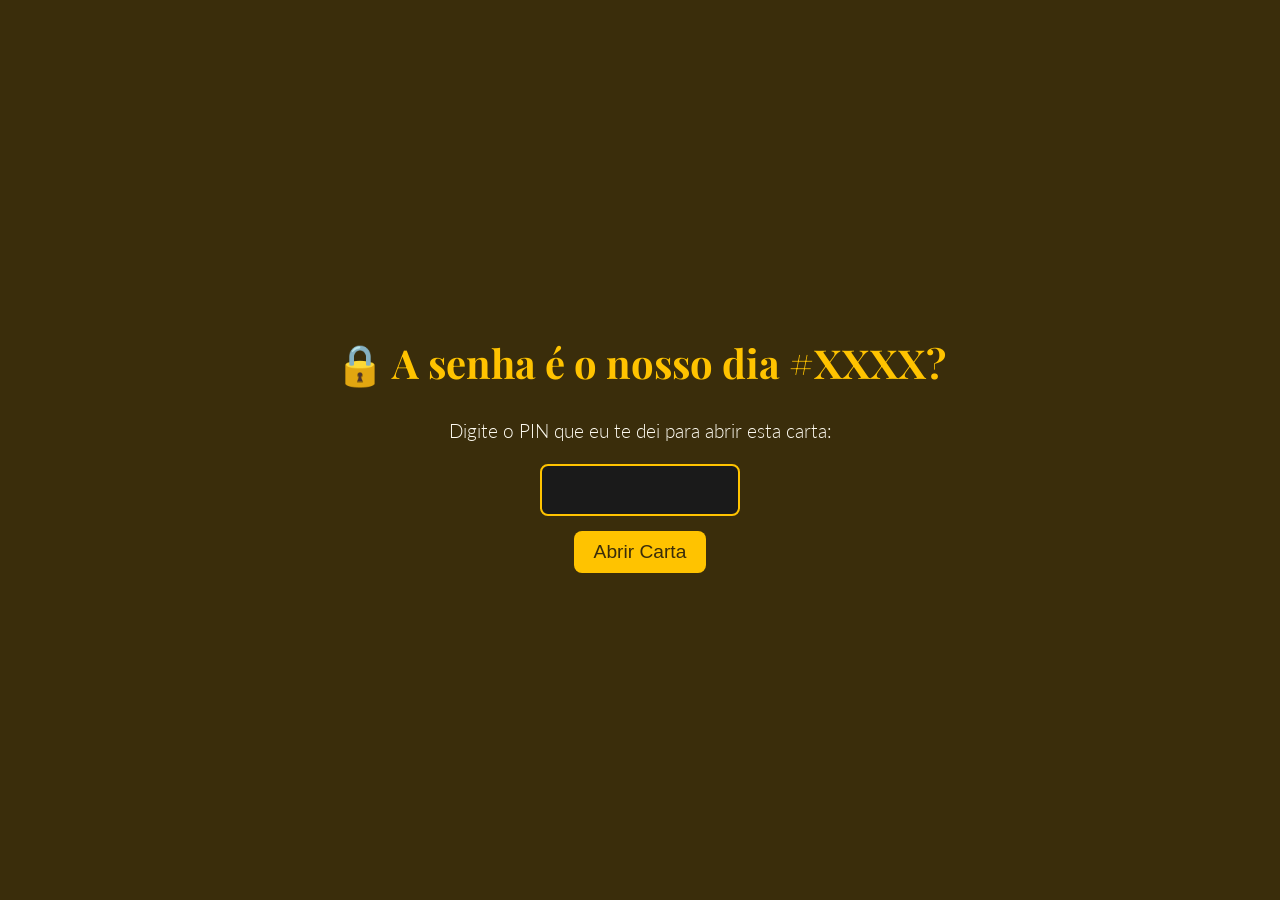
==== index.html @ fc928dfa "atualiza_msg_senha" ====
<!DOCTYPE html>
<html lang="pt-br">
<head>
    <meta charset="UTF-8">
    <meta name="viewport" content="width=device-width, initial-scale=1.0">
    <title>A Nossa História</title>
    <link rel="preconnect" href="https://fonts.googleapis.com">
    <link rel="preconnect" href="https://fonts.gstatic.com" crossorigin>
    <link href="https://fonts.googleapis.com/css2?family=Playfair+Display:ital@0;1&family=Lato:wght@300;400&display=swap" rel="stylesheet">

    <style>
        /* --- O CSS (Estilo Girassol) --- */

        * {
            margin: 0;
            padding: 0;
            box-sizing: border-box;
        }

        html {
            scroll-behavior: smooth;
        }

        body {
            /* Fundo terroso escuro (centro do girassol) */
            background-color: #3a2d0b; 
            /* Texto cor de marfim, suave */
            color: #fdfaf0; 
            font-family: 'Lato', sans-serif;
            font-weight: 300;
            line-height: 1.8; /* Mais espaçamento para leitura */
        }

        /* --- NOVOS ESTILOS PARA PROTEÇÃO POR SENHA --- */

        #prompt-senha {
            /* A tela de senha precisa ocupar a tela inteira */
            height: 100vh;
            width: 100%;
            display: flex;
            flex-direction: column;
            justify-content: center;
            align-items: center;
            text-align: center;
            background-color: #3a2d0b; /* Fundo igual ao body */
            padding: 20px;
        }

        #prompt-senha h1 {
            color: #FFC300;
            font-family: 'Playfair Display', serif;
            font-size: 2.5rem;
            margin-bottom: 15px;
        }

        #pin-input {
            padding: 10px;
            margin: 15px 0;
            font-size: 1.5rem;
            text-align: center;
            border: 2px solid #FFC300;
            background: #1a1a1a;
            color: #fdfaf0;
            border-radius: 8px;
            max-width: 200px;
        }

        #pin-button {
            padding: 10px 20px;
            font-size: 1.2rem;
            background-color: #FFC300;
            color: #3a2d0b;
            border: none;
            border-radius: 8px;
            cursor: pointer;
            transition: background-color 0.3s;
        }

        #pin-button:hover {
            background-color: #e0ac00;
        }

        #carta-protegida {
            /* O conteúdo da carta estará escondido por padrão */
            display: none; 
        }

        /* --- Seus estilos originais da carta --- */

        /* Cada "Bloco" da página */
        .section {
            min-height: 100vh;
            width: 100%;
            padding: 10% 12%; /* Mais espaço nas laterais */
            display: flex;
            flex-direction: column;
            justify-content: center;
            align-items: center;
            text-align: center;
            /* Garante que as seções não se sobreponham */
            position: relative;
        }

        /* --- O JavaScript (A Dinâmica) --- */
        .fade-in {
            opacity: 0;
            transform: translateY(30px);
            transition: opacity 1.2s ease-out, transform 1s ease-out;
        }

        .fade-in.is-visible {
            opacity: 1;
            transform: translateY(0);
        }

        /* --- Estilos dos Textos --- */
        .section h2 {
            font-family: 'Playfair Display', serif;
            font-size: 2.8rem;
            margin-bottom: 25px;
            /* Cor Dourado Girassol */
            color: #FFC300;
        }

        .section p {
            font-size: 1.25rem; /* Texto um pouco maior */
            max-width: 800px;
            margin-bottom: 20px;
        }
        
        /* Parágrafos com recuo, como na carta */
        .text-block p {
            text-align: left; /* Alinhamento de leitura */
            text-indent: 2em; /* Parágrafo */
        }

        /* Lista de memórias */
        .memory-list {
            list-style: none;
            text-align: center;
            font-family: 'Playfair Display', serif;
            font-size: 1.4rem;
            line-height: 2.3;
            font-style: italic;
            /* Cor de marfim mais clara */
            color: #f0e6c0;
            margin-top: 20px;
        }

        /* --- Estilos dos Blocos de Imagem --- */

        /* Bloco 1: Girassóis (Literalmente) */
        .image-block-sunflower {
            /* IMAGEM DE TESTE - Girassol */
            background-image: linear-gradient(rgba(58, 46, 11, 0.7), rgba(58, 46, 11, 0.7)), url(https://images.unsplash.com/photo-1569922416040-d953a63b4b0e?w=1200&q=80);
            background-size: cover;
            background-position: center;
            background-attachment: fixed; /* Efeito Parallax */
        }

        /* Bloco 2: Brilho Dourado (Abstrato) */
        .image-block-golden {
            /* IMAGEM DE TESTE - Luz Dourada */
            background-image: linear-gradient(rgba(58, 46, 11, 0.7), rgba(58, 46, 11, 0.7)), url(https://images.unsplash.com/photo-1505330622279-283e18f0c9a0?w=1200&q=80);
            background-size: cover;
            background-position: center;
            background-attachment: fixed; /* Efeito Parallax */
        }

        /* Bloco 3: O Clímax (Ouro Sólido) */
        .climax-block {
            /* Fundo Dourado Girassol */
            background-color: #FFC300;
            /* Texto escuro terroso */
            color: #3a2d0b;
        }

        .climax-block h2 {
            font-size: 3rem;
            font-style: italic;
            color: #3a2d0b; /* Garante que o H2 aqui seja escuro */
        }

        /* Bloco 4: O Final */
        .outro-block {
            background-color: #1a1a1a; /* Um pouco mais escuro para o final */
        }

        .question-list {
            list-style: none;
            padding: 20px 0;
            font-size: 1.4rem;
            font-family: 'Playfair Display', serif;
            line-height: 1.9;
        }
        .question-list li {
            margin: 15px 0;
            color: #f0e6c0; /* Cor de marfim clara */
        }
        .question-list li strong {
            color: #FFC300; /* Dourado */
        }

        /* Player de música */
        .music-player {
            margin-top: 30px;
            border-radius: 12px;
            border: 2px solid #FFC300;
            overflow: hidden; /* Para o iframe respeitar a borda */
        }

    </style>
</head>
<body>

    <div id="prompt-senha">
        <h1>🔒 A senha é o nosso dia #XXXX?</h1>
        <p style="font-size: 1.2rem; color: #fdfaf0;">Digite o PIN que eu te dei para abrir esta carta:</p>
        <input type="password" id="pin-input">
        <button id="pin-button" onclick="verificarSenha()">Abrir Carta</button>
    </div>

    <div id="carta-protegida">
        
        <section class="section text-block">
            <p classs="fade-in">Eu quero começar essa carta dizendo que não é justo... você me manda mensagem, fala o que você quer e me bloqueou... sem me dar direito de resposta... e a minha é essa...</p>
        </section>

        <section class="section image-block-sunflower">
            <h2 class="fade-in">O Reencontro</h2>
            <div class="text-block fade-in">
                <p>Em primeiro lugar, devo dizer que quando eu quis te ver para falar dos sentimentos... na verdade, eu queria te ver para saber como que você estava, não queria me declarar... eu queria encontrar aquela Nadjeshda que estava conversando comigo no WhatsApp... prática, direta, sem emoção... mas eu não encontrei ela... encontrei uma Nadjeschda emotiva, com o coração aberto e com brilho no olhar... diferente das fotos do Instagram, diferente das últimas conversas... mas eu vou te falar algumas coisas...</p>
                <p>Quando começamos a conversar depois de um mês sem nenhuma notícia sua... e depois ver a notícia de que você iria se casar, estava me deixando ciente de que eu estava certo em te esquecer... mas quando eu comentei no seu status que tive o prazer de conhecer aquela versão doce e delicada sua, a primeira reação sua foi dizer que eu estava lindo no show... você normalmente me diria bonito ou algo mais simples... quando falei que queria te ver pessoalmente, você não hesitou em me encontrar no seu horário de almoço...</p>
                <p>...admito que o que eu iria te dizer era algo totalmente diferente... eu não iria me declarar, eu queria ver como você estava, já que nas suas fotos de Insta e status eu não via mais o brilho no seu olhar, aquele jardim de girassóis que sempre brilham com o amanhecer... pelo contrário, era um sorriso triste, trancado, estressado...</p>
                <p>...quando marquei de te buscar para o sushi... encontrei uma menina que estava com o escudo baixo, os portões abertos, o sorriso frouxo... e isso me despertou uma vontade para ver até onde esse sorriso nos levaria.</p>
                <p>Você não me olhava mais com aquele olhar de indiferença ou desgosto... quando deixei você no carro e desliguei tudo e soltei o cinto... você sentiu o coração acelerar... você queria me dar aquele beijo... mas quando eu gritei dizendo que você ia ser minha, só para eu ver esse sorriso lindo ao meu lado todos os dias, você gostou....</p>
            </div>
        </section>

        <section class="section text-block">
            <h2 class="fade-in">A Nossa Verdade</h2>
            <div class="fade-in">
                <p>Você mudou, na sua vida que você achava que estava fazendo algo errado, de repente aceitar meu convite, aceitar sair comigo era o certo e talvez aceitar o beijo também, mas achou melhor passar.</p>
                <p>Eu não duvido o que você sente, não entendo na verdade porque não é comigo, mas o que você tem hoje não é amor e você sabe, você não teria dúvidas depois de 4 meses já passados te abalarem assim.</p>
                <p>Você se conhece e eu te conheço, você iria se abalar assim? Se já não houvesse dúvidas no que você anda fazendo? Não vou pontuar pontos negativos no seu relacionamento, até porque isso não condiz a mim, mas você sabe que entre nós existiam e existem mais positivos que negativos.</p>
                <p>Em momento algum você me deu esperança, pelo contrário, você sempre foi incisiva em dizer que estava em um relacionamento, porém quando você conversava comigo você não estava me dando esperanças e sim vendo uma esperança para a gente.</p>
                <p>Quando voltamos a conversar após esse tempo, quando paramos de ser funcionais e fomos nós mesmos nas conversas, você também percebeu que aquilo te faz falta, alguém que você pode falar de tudo sobre tudo e que ele nunca irá te julgar, apenas te apoiar e dizer que segurará sua mão até o fim... das brincadeiras até as cantadas, você sentia falta... mas vamos voltar um pouco, eu quero te mostrar algumas coisas.</p>
            </div>
            
            <div class="fade-in music-player">
                <iframe style="border-radius:12px" 
                    src="https://open.spotify.com/embed/track/6Uq4d1kO9b7E0rXv5g9V1L?utm_source=generator" 
                    width="100%" 
                    height="80" 
                    frameBorder="0" 
                    allowfullscreen="" 
                    allow="autoplay; clipboard-write; encrypted-media; fullscreen; picture-in-picture" 
                    loading="lazy">
                </iframe>
            </div>
            </section>

        <section class="section text-block">
            <h2 class="fade-in">Nosso Arquivo de Memórias</h2>
            <div class="fade-in text-block">
                <p>Quando eu te vi pessoalmente, quando rimos juntos no barsinho, quando eu te respeitei além da conta no carro, quando eu te convidava para meu apartamento por conta do frio, quando você aceitou ir para meu apartamento por conta do fogo, quando tomávamos vinho, quando bebíamos mais de 6 garrafas de cerveja, e mesmo assim íamos fazer compras, comigo falando para a moça do caixa o quanto você é linda, ou de quando você ia para festas de formatura e estava um tédio porque eu não estava lá com você...</p>
                <p>...quando comemorávamos nosso mesversário com uma cesta de café da manhã, ou um pedido de namoro, ou pedido de casamento, quando você tinha a iniciativa para qualquer aventura e eu só segurava sua mão e íamos, quando empurrava carrinho na parada gay, quando dormíamos no sofá agarrados tentando assistir TV, e eu assistia e você ria com as piadas da TV sem saber, rsrs...</p>
                <p>...quando sem pretensão nenhuma de ir para a academia nós fazíamos amor no meio da cozinha e depois íamos à academia com as pernas tremendo porque fizemos o cardio em casa, quando tentamos aumentar nossos laços comprando presente um para o outro igual, como aquelas camisetas, ou quando você queria que eu fosse diferente comprando roupas para mim... e eu querendo que você continuasse sendo sempre você mesma tirando sua roupa...</p>
                <p>...quando você chorava comigo quando você tentava tomar remédio (sim, eu tenho esse vídeo guardado), quando você dançava funk rebolando a raba junto com a minha filha, quando você conversava com a minha mãe na mesa da cozinha, quando tirava um trago do cigarro da Bruna quando o álcool batia, ou quando você virava a noite bebendo e dançando com meu pai...</p>
                <p>...quando juntos decidimos um ajudar o outro com os meninos, como no dia que a Suzany ligou para você para avisar que tinha virado mocinha... ou o Felipe que com uma semana de me conhecer pediu para eu adotar ele, Pyetro que quis ser meu amigo... o Thiago que tem amor, carinho e admiração por você até hoje, ou o meu filho o Nicolas que até hoje eu fico aliviado em ter tirado ele de Cavalcante pelos maus-tratos que ele sofria...</p>
                <p>...o tanto que você ficou forte com o tempo e você não viu... quando nos conhecemos você estava dedicada em terminar o curso de técnica de enfermagem... e aí veio a faculdade... e hoje uma das recrutadoras mais humanizadas que existem no LinkedIn, uma menina que mal conseguia dormir, pois à noite sentia fortes crises de ansiedade, mas você como sempre forte que é superou (pelo menos naquela intensidade, mas eu sei que ainda sente).</p>
            </div>
        </section>

        <section class="section image-block-golden">
            <h2 class="fade-in">Quem Eu Vejo em Você</h2>
            <div class="fade-in text-block">
                <p>E um dos meus maiores orgulhos, que ganhou até um certificado... a melhor mãe, a mãe carinhosa, a mãe amável, a mãe sem paciência, a mesma mãe que cuida, que ensina, que faz tudo para que o seu filho não diga "eu queria, mas minha mãe não me deu". Você se desdobra em quantas forem preciso para defender os seus...</p>
                <p>A importância que você tinha com seu trabalho... você luta, você batalha, e se emociona quando recebe um elogio de um bom trabalho, quer evoluir sempre e sempre mais... (que lembro como chorou emocionada) e saber como seu trabalho é importante para você e satisfatório para mim.</p>
                <p>Posso ficar horas e horas aqui falando de você... porque foram anos de entrega, anos de dedicação... infelizmente houveram algumas perdas, mas sabemos que nada é por acaso e você sabe disso, afinal sua religião te mostra isso, te deixa forte e brilhante... como o dia que você se sentiu realizada ao fazer sua coroação, que foi um dos dias mais importantes e emocionantes para você...</p>
                <p>Quando você estava sozinha no escuro e eu segurando suas mãos... eu apenas fiz você lembrar de quem você é... a menina que sempre foi forte, corajosa, que é uma, mas nunca está só... Você tinha razão quando falou que foi uma loucura um estádio lotado com tantas pessoas nós nos encontrarmos, mas eu sei o que eu queria... e sei que você estava lá e pensando o tempo todo em mim...</p>
                <p>...seja no bom dia querendo saber se você dormiu bem... ou se almoçou direito... se sentiu "dump" por comer algum doce diferente... ou se está vestindo aquela camisola vermelha que sempre pensa em mim, pois uma coisa eu fiz, faço e sempre vou fazer... te elogiar... não só pela beleza, mas por todo o conjunto... mulher, mãe, amiga, parceira, companheira, "coach" e médica particular (por sinal preciso fazer um check-up, quando podemos marcar?).</p>
            </div>
        </section>
        
        <section class="section text-block">
            <h2 class="fade-in">Aquele Brilho Dourado</h2>
            <div class="fade-in text-block">
                <p>Quando você aceitou viver aquele déjà vu comigo te buscando... algo mudou em você em relação à minha pessoa, ficou nítido, seu olhar mudou... sua fala, seus gestos, tudo ficou diferente... e adivinha... até aquele momento eu não tinha intenção nenhuma de querer você... mas sabe o que aconteceu? Eu me apaixonei de novo... fiquei encantado com aquela menina brincalhona, assustada, um pouco comilona...</p>
                <p>...músicas que contam a minha história, a sua história... mas todas contam a nossa história, mesmo que você tente colocar outros personagens, a história é nossa.</p>
                <p>Não sou de acreditar em destino... por isso eu acho que me apaixonei novamente por você... você nunca me deu esperanças... mas você nunca escondeu que ainda sente algo por mim, sua confusão deixava isso claro... primeiro a sensação de estar fazendo coisas erradas, depois a confusão por me ver uma noite depois de tanto tempo... e por último o cancelamento do casamento... se isso não tivesse acontecido eu não me apaixonaria de novo...</p>
                <p>Quando te busquei na parada... fiz exatamente o que seu coração me pediu para fazer, te dei o que faz os seus olhos sorrirem, pois isso era o que estava faltando naquele momento... a leveza do nosso amor.</p>
                <p>Admito que fiquei muito admirado após nosso almoço, você teve todas as chances de sair e ir para o escritório... porém preferiu ficar ali do meu lado... aquilo mostrou o quanto você estava mudada comigo... e quando você mencionou do tático que estava juntando a gente novamente... você estava mostrando o quanto aquele sentimento ainda está vivo em você...</p>
                <p>Não me equivoquei quando me chamava de amor no mercado... pois como nosso amor sempre foi, natural e leve... e no meio da sua sala quando me entregou o copo d'água, mencionando o quanto o filho (Nicolas) se parece com o pai (eu), você me olhou com aquele brilho dourado de uma autêntica filha de Oxum tem... e peguei na sua mão... eu sentia o seu coração batendo mais acelerado que o normal, quando me aproximei você ficou vermelha... mas o destino quis nos acalmar fazendo os meninos aparecerem... e não adianta disfarçar, você ficou com um olhar de boba quando eles vieram me abraçar, você sentiu também o amor que eles sentem por mim e viu o quão grande ele é.</p>
                <p>Então eu não estou te pressionando, nem tenho essa vontade, pois você sabe que eu não gosto de nada forçado, mas pensa comigo... por que deixar esse amor tão lindo trazer tanta confusão para duas pessoas?</p>
                <p>Eu admito, não sou o Fernando que você conheceu... tem muito dele em mim ainda, mas tem muito mais que eu quero te mostrar... quero que comigo você volte a sorrir com o olhar, tenha leveza no seu caminho e que juntos nós conseguiremos realizar os nossos sonhos de forma coesa, de forma concreta... eu não vou te falar nada, mas...</p>
            </div>
        </section>

        <section class="section climax-block">
            <h2 class="fade-in">"Vamos quebrar comigo essa geleira do tempo em que o nosso amor ficou? Afinal, essa carta aberta é para pensar em nós mesmos... porque o que você vai fazer quando perceber que o jeito não bate mais com o seu, e ver que as razões que impedem de estar comigo é só uma questão de querer?</h2>
            <h2 class="fade-in">...eu já vou falando logo: eu ainda te quero. Se for questão de tempo, eu te espero, falando sério... aquele encontro no estádio foi armado pelos anjos da paixão... e olha a gente aqui...</h2>
            <h2 class="fade-in">...escuta a nossa música... dança comigo pela primeira vez... como há 3 anos e 3 meses..."</h2>
        </section>

        <section class="section outro-block">
            <h2 class="fade-in">A Conclusão</h2>
            <p class="fade-in">E se ainda tem dúvidas, responda essas perguntas, mas com o coração, e me diz que não sou eu que vem na sua mente para respondê-las...</p>
            <ul class="question-list fade-in">
                <li><strong>Primeira:</strong> Você pode contar para ele tudo o que quiser?</li>
                <li><strong>Segunda:</strong> Ele é gentil?</li>
                <li><strong>Terceira:</strong> Ele te ajuda a virar a melhor versão de si mesma?</li>
                <li><strong>Quarta:</strong> Você imagina ele como pai dos seus filhos? (Essa nem precisa de resposta)</li>
            </ul>
            <p class="fade-in" style="margin-top: 30px; font-style: italic;">Acho que acabou o meu desabafo...</p>
        </section>

    </div> 
    <script>
        // --- NOVO SCRIPT PARA VERIFICAÇÃO DE SENHA ---
        function verificarSenha() {
            // ⚠️ ALtere "1234" pela senha/PIN que você quer usar!
            const SENHA_CORRETA = "1808";
            const senhaDigitada = document.getElementById("pin-input").value;

            if (senhaDigitada === SENHA_CORRETA) {
                // Se a senha estiver correta, mostra a carta e esconde o prompt
                document.getElementById("prompt-senha").style.display = 'none';
                document.getElementById("carta-protegida").style.display = 'block';

                // Dispara o scroll para o topo da carta
                window.scrollTo(0, 0);

                // Opcional: Aciona o fade-in para a primeira seção manualmente (já que a primeira pode já estar no topo da tela)
                document.querySelector('.section .fade-in').classList.add('is-visible');

            } else {
                // Se a senha estiver incorreta
                alert("Não acredito que você esqueceu nosso dia?!");
            }
        }
        
        // --- SEU SCRIPT ORIGINAL DE INTERSECTION OBSERVER (Fade-in) ---

        // Seleciona todos os elementos que queremos animar
        const fadeElements = document.querySelectorAll('.fade-in');

        // Configurações do "observador"
        const observerOptions = {
            root: null, // Observa em relação ao viewport
            rootMargin: '0px',
            threshold: 0.15 // Aciona quando 15% do elemento está visível (mais sensível)
        };

        // A função que será chamada quando um elemento entrar na tela
        function handleIntersection(entries) {
            entries.forEach(entry => {
                if (entry.isIntersecting) {
                    // Adiciona a classe que torna o elemento visível
                    entry.target.classList.add('is-visible');
                    // Para de observar o elemento (para a animação não repetir)
                    observer.unobserve(entry.target);
                }
            });
        }

        // Cria o observador
        const observer = new IntersectionObserver(handleIntersection, observerOptions);

        // Manda o observador "assistir" cada um dos nossos elementos
        fadeElements.forEach(el => {
            observer.observe(el);
        });
    </script>
</body>
</html>
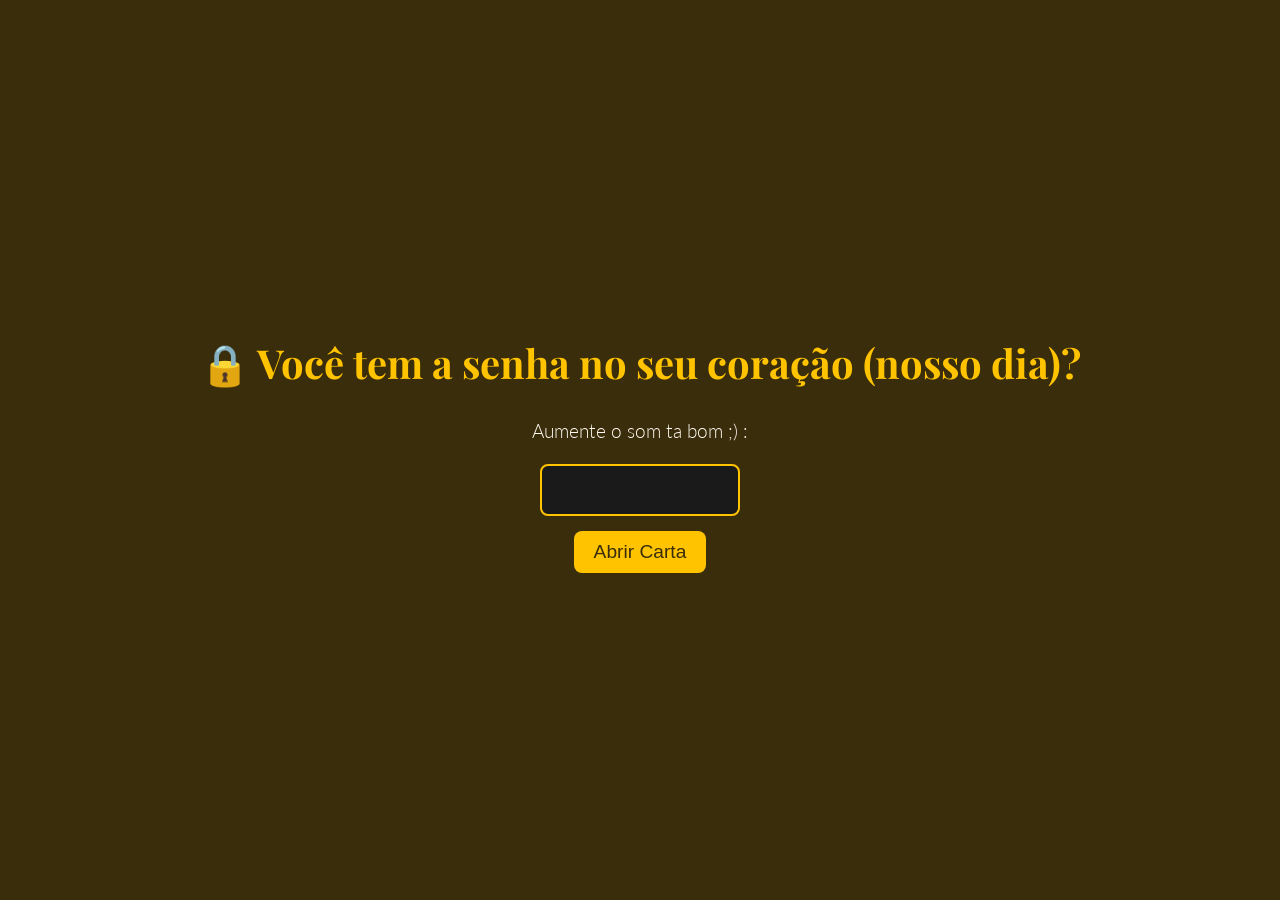
==== commit 642b7681: "corrige texto" ====
--- a/index.html
+++ b/index.html
@@ -214,14 +214,18 @@
 <body>
 
     <div id="prompt-senha">
-        <h1>🔒 A senha é o nosso dia #XXXX?</h1>
-        <p style="font-size: 1.2rem; color: #fdfaf0;">Digite o PIN que eu te dei para abrir esta carta:</p>
+        <h1>🔒 Você tem a senha no seu coração (nosso dia)?</h1>
+        <p style="font-size: 1.2rem; color: #fdfaf0;">Aumente o som ta bom ;) :</p>
         <input type="password" id="pin-input">
         <button id="pin-button" onclick="verificarSenha()">Abrir Carta</button>
     </div>
 
     <div id="carta-protegida">
         
+        <audio id="musicaFundo" loop>
+            <source src="musica.mp3" type="audio/mpeg">
+            Seu navegador não suporta o elemento de áudio.
+        </audio>
         <section class="section text-block">
             <p classs="fade-in">Eu quero começar essa carta dizendo que não é justo... você me manda mensagem, fala o que você quer e me bloqueou... sem me dar direito de resposta... e a minha é essa...</p>
         </section>
@@ -249,7 +253,7 @@
             
             <div class="fade-in music-player">
                 <iframe style="border-radius:12px" 
-                    src="https://open.spotify.com/embed/track/6Uq4d1kO9b7E0rXv5g9V1L?utm_source=generator" 
+                    src="https://open.spotify.com/embed/track/10CqLqT3F8X9w7R249v9Iq" 
                     width="100%" 
                     height="80" 
                     frameBorder="0" 
@@ -317,26 +321,36 @@
 
     </div> 
     <script>
-        // --- NOVO SCRIPT PARA VERIFICAÇÃO DE SENHA ---
+        // --- SCRIPT PARA VERIFICAÇÃO DE SENHA E MÚSICA ---
         function verificarSenha() {
-            // ⚠️ ALtere "1234" pela senha/PIN que você quer usar!
+            // ⚠️ ALtere "1808" pela senha/PIN que você quer usar!
             const SENHA_CORRETA = "1808";
             const senhaDigitada = document.getElementById("pin-input").value;
+            
+            // Pega o elemento de áudio
+            const musica = document.getElementById("musicaFundo"); 
 
             if (senhaDigitada === SENHA_CORRETA) {
                 // Se a senha estiver correta, mostra a carta e esconde o prompt
                 document.getElementById("prompt-senha").style.display = 'none';
                 document.getElementById("carta-protegida").style.display = 'block';
 
+                // Tenta iniciar a música
+                musica.play().catch(error => {
+                    // O catch é importante para lidar com o bloqueio de 'autoplay' em alguns navegadores.
+                    console.error("Erro ao tentar tocar a música automaticamente:", error);
+                    // O usuário terá que interagir com o player do Spotify se o áudio de fundo for bloqueado.
+                });
+
                 // Dispara o scroll para o topo da carta
                 window.scrollTo(0, 0);
 
-                // Opcional: Aciona o fade-in para a primeira seção manualmente (já que a primeira pode já estar no topo da tela)
+                // Opcional: Aciona o fade-in para a primeira seção manualmente 
                 document.querySelector('.section .fade-in').classList.add('is-visible');
 
             } else {
                 // Se a senha estiver incorreta
-                alert("Não acredito que você esqueceu nosso dia?!");
+                alert("PIN Incorreto. Tente Novamente!");
             }
         }
         
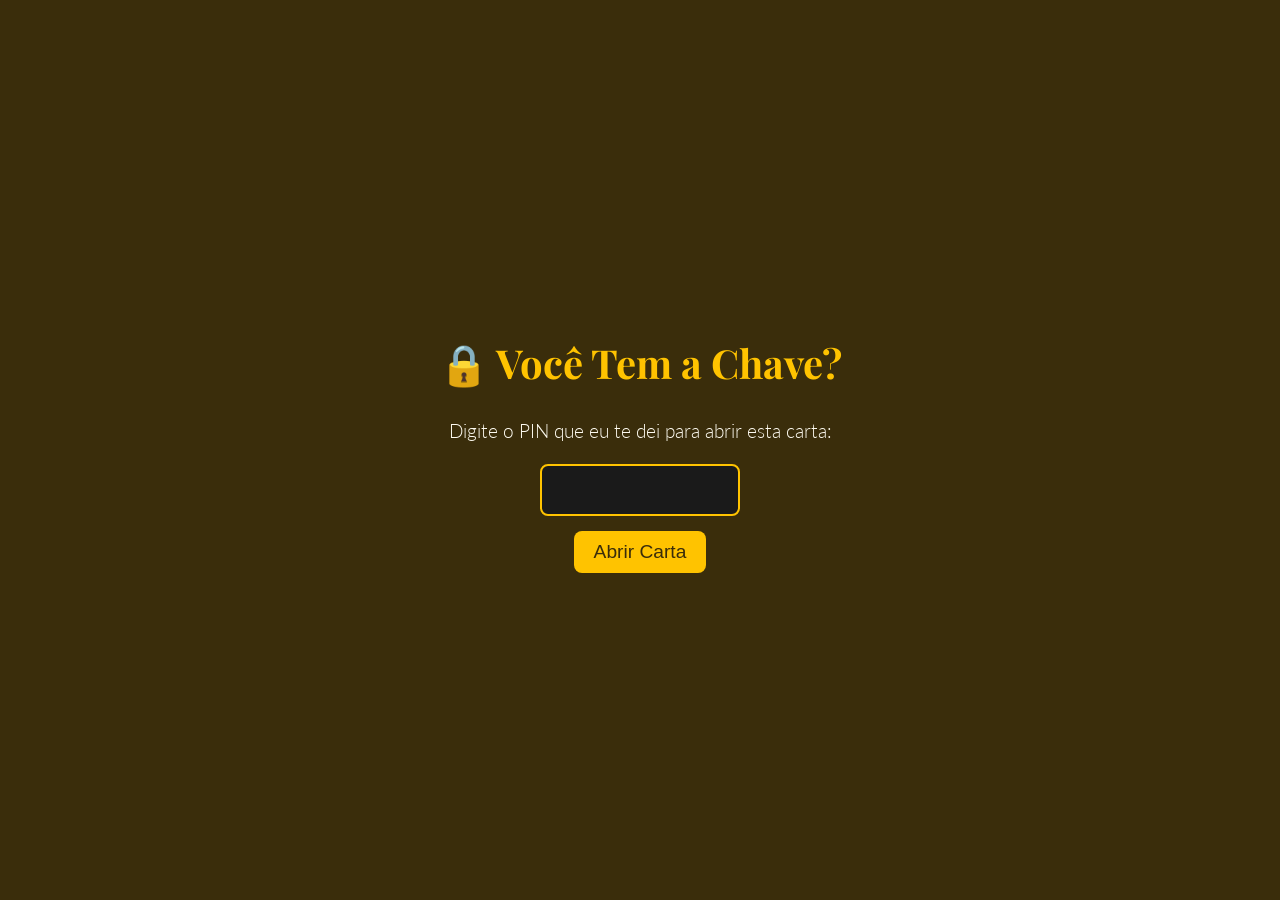
==== commit 33faaf5b: "ajuste para celular" ====
--- a/index.html
+++ b/index.html
@@ -28,13 +28,19 @@
             color: #fdfaf0; 
             font-family: 'Lato', sans-serif;
             font-weight: 300;
-            line-height: 1.8; /* Mais espaçamento para leitura */
-        }
-
-        /* --- NOVOS ESTILOS PARA PROTEÇÃO POR SENHA --- */
+            line-height: 1.8; 
+        }
+
+        /* --- AJUSTES MOBILE-FIRST --- */
+        
+        .section {
+            /* No celular, reduz o padding para usar mais tela */
+            padding: 10% 5%; 
+        }
+
+        /* --- ESTILOS NOVOS PARA SENHA, FOTOS E VÍDEO --- */
 
         #prompt-senha {
-            /* A tela de senha precisa ocupar a tela inteira */
             height: 100vh;
             width: 100%;
             display: flex;
@@ -42,7 +48,7 @@
             justify-content: center;
             align-items: center;
             text-align: center;
-            background-color: #3a2d0b; /* Fundo igual ao body */
+            background-color: #3a2d0b; 
             padding: 20px;
         }
 
@@ -81,27 +87,95 @@
         }
 
         #carta-protegida {
-            /* O conteúdo da carta estará escondido por padrão */
             display: none; 
         }
 
-        /* --- Seus estilos originais da carta --- */
-
-        /* Cada "Bloco" da página */
+        /* Estilo para a imagem e o player de VÍDEO na carta */
+        .carta-foto {
+            max-width: 100%; 
+            height: auto;
+            border-radius: 10px; 
+            margin: 0;
+            display: block; 
+            object-fit: cover;
+            width: 100%; 
+        }
+
+        /* Container para centralizar e adicionar legenda */
+        .photo-container {
+            text-align: center;
+            margin-bottom: 20px;
+            max-width: 700px; 
+            width: 100%;
+            margin: 30px auto; 
+        }
+
+        .photo-caption {
+            font-style: italic;
+            font-size: 1rem;
+            color: #f0e6c0;
+            margin-top: 10px;
+        }
+        
+        /* --- CSS para o Carrossel (Horizontal Scrolling com SNAP) --- */
+        .carousel-container {
+            display: flex;
+            /* Permite o deslizamento com "travamento" (SNAP) */
+            overflow-x: scroll; 
+            scroll-snap-type: x mandatory; 
+            
+            -webkit-overflow-scrolling: touch; 
+            scrollbar-width: none; 
+            
+            padding: 20px 0; /* Removido padding lateral para ocupar 100% da tela */
+            margin: 20px 0;
+            width: 100%; 
+            
+            border-top: 2px solid #FFC30050;
+            border-bottom: 2px solid #FFC30050;
+            justify-content: flex-start; 
+        }
+
+        /* Esconder barra de rolagem no Chrome/Safari */
+        .carousel-container::-webkit-scrollbar {
+            display: none;
+        }
+
+        .carousel-container .photo-item {
+            flex-shrink: 0;
+            /* Faz com que cada item ocupe a largura da tela menos as margens */
+            width: 90%; 
+            margin: 0 5%; /* Centraliza o item na tela visível */
+            
+            /* Define o ponto de travamento do scroll */
+            scroll-snap-align: center; 
+            
+            text-align: center;
+        }
+
+        .carousel-container .carta-foto {
+            width: 100%;
+            /* Altura ideal para celular, não muito alta */
+            height: 300px; 
+            object-fit: cover;
+            margin: 0; 
+            box-shadow: 0 4px 15px rgba(0, 0, 0, 0.5); 
+            border: 3px solid #FFC300; 
+        }
+
+        /* --- SEUS ESTILOS ORIGINAIS DE SEÇÃO --- */
+        
         .section {
             min-height: 100vh;
             width: 100%;
-            padding: 10% 12%; /* Mais espaço nas laterais */
             display: flex;
             flex-direction: column;
             justify-content: center;
             align-items: center;
             text-align: center;
-            /* Garante que as seções não se sobreponham */
             position: relative;
         }
 
-        /* --- O JavaScript (A Dinâmica) --- */
         .fade-in {
             opacity: 0;
             transform: translateY(30px);
@@ -113,77 +187,51 @@
             transform: translateY(0);
         }
 
-        /* --- Estilos dos Textos --- */
         .section h2 {
             font-family: 'Playfair Display', serif;
             font-size: 2.8rem;
             margin-bottom: 25px;
-            /* Cor Dourado Girassol */
             color: #FFC300;
         }
 
         .section p {
-            font-size: 1.25rem; /* Texto um pouco maior */
+            font-size: 1.25rem; 
             max-width: 800px;
             margin-bottom: 20px;
         }
         
-        /* Parágrafos com recuo, como na carta */
         .text-block p {
-            text-align: left; /* Alinhamento de leitura */
-            text-indent: 2em; /* Parágrafo */
-        }
-
-        /* Lista de memórias */
-        .memory-list {
-            list-style: none;
-            text-align: center;
-            font-family: 'Playfair Display', serif;
-            font-size: 1.4rem;
-            line-height: 2.3;
-            font-style: italic;
-            /* Cor de marfim mais clara */
-            color: #f0e6c0;
-            margin-top: 20px;
-        }
-
-        /* --- Estilos dos Blocos de Imagem --- */
-
-        /* Bloco 1: Girassóis (Literalmente) */
+            text-align: left; 
+            text-indent: 2em; 
+        }
+
         .image-block-sunflower {
-            /* IMAGEM DE TESTE - Girassol */
             background-image: linear-gradient(rgba(58, 46, 11, 0.7), rgba(58, 46, 11, 0.7)), url(https://images.unsplash.com/photo-1569922416040-d953a63b4b0e?w=1200&q=80);
             background-size: cover;
             background-position: center;
-            background-attachment: fixed; /* Efeito Parallax */
-        }
-
-        /* Bloco 2: Brilho Dourado (Abstrato) */
+            background-attachment: fixed; 
+        }
+
         .image-block-golden {
-            /* IMAGEM DE TESTE - Luz Dourada */
             background-image: linear-gradient(rgba(58, 46, 11, 0.7), rgba(58, 46, 11, 0.7)), url(https://images.unsplash.com/photo-1505330622279-283e18f0c9a0?w=1200&q=80);
             background-size: cover;
             background-position: center;
-            background-attachment: fixed; /* Efeito Parallax */
-        }
-
-        /* Bloco 3: O Clímax (Ouro Sólido) */
+            background-attachment: fixed; 
+        }
+
         .climax-block {
-            /* Fundo Dourado Girassol */
             background-color: #FFC300;
-            /* Texto escuro terroso */
             color: #3a2d0b;
         }
 
         .climax-block h2 {
             font-size: 3rem;
             font-style: italic;
-            color: #3a2d0b; /* Garante que o H2 aqui seja escuro */
-        }
-
-        /* Bloco 4: O Final */
+            color: #3a2d0b; 
+        }
+
         .outro-block {
-            background-color: #1a1a1a; /* Um pouco mais escuro para o final */
+            background-color: #1a1a1a; 
         }
 
         .question-list {
@@ -195,27 +243,18 @@
         }
         .question-list li {
             margin: 15px 0;
-            color: #f0e6c0; /* Cor de marfim clara */
+            color: #f0e6c0; 
         }
         .question-list li strong {
-            color: #FFC300; /* Dourado */
-        }
-
-        /* Player de música */
-        .music-player {
-            margin-top: 30px;
-            border-radius: 12px;
-            border: 2px solid #FFC300;
-            overflow: hidden; /* Para o iframe respeitar a borda */
-        }
-
+            color: #FFC300; 
+        }
     </style>
 </head>
 <body>
 
     <div id="prompt-senha">
-        <h1>🔒 Você tem a senha no seu coração (nosso dia)?</h1>
-        <p style="font-size: 1.2rem; color: #fdfaf0;">Aumente o som ta bom ;) :</p>
+        <h1>🔒 Você Tem a Chave?</h1>
+        <p style="font-size: 1.2rem; color: #fdfaf0;">Digite o PIN que eu te dei para abrir esta carta:</p>
         <input type="password" id="pin-input">
         <button id="pin-button" onclick="verificarSenha()">Abrir Carta</button>
     </div>
@@ -226,8 +265,14 @@
             <source src="musica.mp3" type="audio/mpeg">
             Seu navegador não suporta o elemento de áudio.
         </audio>
+
         <section class="section text-block">
             <p classs="fade-in">Eu quero começar essa carta dizendo que não é justo... você me manda mensagem, fala o que você quer e me bloqueou... sem me dar direito de resposta... e a minha é essa...</p>
+
+            <div class="photo-container fade-in">
+                <img src="imagens/abertura_1.jpg" alt="Foto de Abertura" class="carta-foto">
+                <p class="photo-caption">Descrição da foto de abertura...</p>
+            </div>
         </section>
 
         <section class="section image-block-sunflower">
@@ -235,6 +280,21 @@
             <div class="text-block fade-in">
                 <p>Em primeiro lugar, devo dizer que quando eu quis te ver para falar dos sentimentos... na verdade, eu queria te ver para saber como que você estava, não queria me declarar... eu queria encontrar aquela Nadjeshda que estava conversando comigo no WhatsApp... prática, direta, sem emoção... mas eu não encontrei ela... encontrei uma Nadjeschda emotiva, com o coração aberto e com brilho no olhar... diferente das fotos do Instagram, diferente das últimas conversas... mas eu vou te falar algumas coisas...</p>
                 <p>Quando começamos a conversar depois de um mês sem nenhuma notícia sua... e depois ver a notícia de que você iria se casar, estava me deixando ciente de que eu estava certo em te esquecer... mas quando eu comentei no seu status que tive o prazer de conhecer aquela versão doce e delicada sua, a primeira reação sua foi dizer que eu estava lindo no show... você normalmente me diria bonito ou algo mais simples... quando falei que queria te ver pessoalmente, você não hesitou em me encontrar no seu horário de almoço...</p>
+                
+                <div class="carousel-container fade-in">
+                    <div class="photo-item">
+                        <img src="imagens/reencontro_1.jpg" alt="Foto Reencontro 1" class="carta-foto">
+                        <p class="photo-caption">Aquele dia do sushi que mudou tudo (1/3)</p>
+                    </div>
+                    <div class="photo-item">
+                        <img src="imagens/reencontro_2.jpg" alt="Foto Reencontro 2" class="carta-foto">
+                        <p class="photo-caption">O sorriso frouxo no carro (2/3)</p>
+                    </div>
+                    <div class="photo-item">
+                        <img src="imagens/reencontro_3.jpg" alt="Foto Reencontro 3" class="carta-foto">
+                        <p class="photo-caption">A faísca que não podíamos negar (3/3)</p>
+                    </div>
+                </div>
                 <p>...admito que o que eu iria te dizer era algo totalmente diferente... eu não iria me declarar, eu queria ver como você estava, já que nas suas fotos de Insta e status eu não via mais o brilho no seu olhar, aquele jardim de girassóis que sempre brilham com o amanhecer... pelo contrário, era um sorriso triste, trancado, estressado...</p>
                 <p>...quando marquei de te buscar para o sushi... encontrei uma menina que estava com o escudo baixo, os portões abertos, o sorriso frouxo... e isso me despertou uma vontade para ver até onde esse sorriso nos levaria.</p>
                 <p>Você não me olhava mais com aquele olhar de indiferença ou desgosto... quando deixei você no carro e desliguei tudo e soltei o cinto... você sentiu o coração acelerar... você queria me dar aquele beijo... mas quando eu gritei dizendo que você ia ser minha, só para eu ver esse sorriso lindo ao meu lado todos os dias, você gostou....</p>
@@ -246,26 +306,39 @@
             <div class="fade-in">
                 <p>Você mudou, na sua vida que você achava que estava fazendo algo errado, de repente aceitar meu convite, aceitar sair comigo era o certo e talvez aceitar o beijo também, mas achou melhor passar.</p>
                 <p>Eu não duvido o que você sente, não entendo na verdade porque não é comigo, mas o que você tem hoje não é amor e você sabe, você não teria dúvidas depois de 4 meses já passados te abalarem assim.</p>
+                
+                <div class="photo-container fade-in">
+                    <img src="imagens/verdade_1.jpg" alt="Foto da Verdade" class="carta-foto">
+                    <p class="photo-caption">A foto que mostra a cumplicidade entre nós...</p>
+                </div>
+                
                 <p>Você se conhece e eu te conheço, você iria se abalar assim? Se já não houvesse dúvidas no que você anda fazendo? Não vou pontuar pontos negativos no seu relacionamento, até porque isso não condiz a mim, mas você sabe que entre nós existiam e existem mais positivos que negativos.</p>
                 <p>Em momento algum você me deu esperança, pelo contrário, você sempre foi incisiva em dizer que estava em um relacionamento, porém quando você conversava comigo você não estava me dando esperanças e sim vendo uma esperança para a gente.</p>
                 <p>Quando voltamos a conversar após esse tempo, quando paramos de ser funcionais e fomos nós mesmos nas conversas, você também percebeu que aquilo te faz falta, alguém que você pode falar de tudo sobre tudo e que ele nunca irá te julgar, apenas te apoiar e dizer que segurará sua mão até o fim... das brincadeiras até as cantadas, você sentia falta... mas vamos voltar um pouco, eu quero te mostrar algumas coisas.</p>
             </div>
-            
-            <div class="fade-in music-player">
-                <iframe style="border-radius:12px" 
-                    src="https://open.spotify.com/embed/track/10CqLqT3F8X9w7R249v9Iq" 
-                    width="100%" 
-                    height="80" 
-                    frameBorder="0" 
-                    allowfullscreen="" 
-                    allow="autoplay; clipboard-write; encrypted-media; fullscreen; picture-in-picture" 
-                    loading="lazy">
-                </iframe>
-            </div>
-            </section>
+        </section>
 
         <section class="section text-block">
             <h2 class="fade-in">Nosso Arquivo de Memórias</h2>
+            
+            <div class="carousel-container fade-in">
+                <div class="photo-item">
+                    <img src="imagens/memorias_1.jpg" alt="Memória 1" class="carta-foto">
+                    <p class="photo-caption">O dia que fomos às compras/barsinho...</p>
+                </div>
+                <div class="photo-item">
+                    <img src="imagens/memorias_2.jpg" alt="Memória 2" class="carta-foto">
+                    <p class="photo-caption">Nosso mesversário/momento no sofá...</p>
+                </div>
+                <div class="photo-item">
+                    <img src="imagens/memorias_3.jpg" alt="Memória 3" class="carta-foto">
+                    <p class="photo-caption">As risadas na cozinha/academia...</p>
+                </div>
+                <div class="photo-item">
+                    <img src="imagens/memorias_4.jpg" alt="Memória 4" class="carta-foto">
+                    <p class="photo-caption">A família reunida/nosso apoio...</p>
+                </div>
+            </div>
             <div class="fade-in text-block">
                 <p>Quando eu te vi pessoalmente, quando rimos juntos no barsinho, quando eu te respeitei além da conta no carro, quando eu te convidava para meu apartamento por conta do frio, quando você aceitou ir para meu apartamento por conta do fogo, quando tomávamos vinho, quando bebíamos mais de 6 garrafas de cerveja, e mesmo assim íamos fazer compras, comigo falando para a moça do caixa o quanto você é linda, ou de quando você ia para festas de formatura e estava um tédio porque eu não estava lá com você...</p>
                 <p>...quando comemorávamos nosso mesversário com uma cesta de café da manhã, ou um pedido de namoro, ou pedido de casamento, quando você tinha a iniciativa para qualquer aventura e eu só segurava sua mão e íamos, quando empurrava carrinho na parada gay, quando dormíamos no sofá agarrados tentando assistir TV, e eu assistia e você ria com as piadas da TV sem saber, rsrs...</p>
@@ -280,6 +353,17 @@
             <h2 class="fade-in">Quem Eu Vejo em Você</h2>
             <div class="fade-in text-block">
                 <p>E um dos meus maiores orgulhos, que ganhou até um certificado... a melhor mãe, a mãe carinhosa, a mãe amável, a mãe sem paciência, a mesma mãe que cuida, que ensina, que faz tudo para que o seu filho não diga "eu queria, mas minha mãe não me deu". Você se desdobra em quantas forem preciso para defender os seus...</p>
+                
+                <div class="carousel-container fade-in">
+                    <div class="photo-item">
+                        <img src="imagens/em_voce_1.jpg" alt="Foto sobre ela 1" class="carta-foto">
+                        <p class="photo-caption">A mãe guerreira e dedicada (1/2)</p>
+                    </div>
+                    <div class="photo-item">
+                        <img src="imagens/em_voce_2.jpg" alt="Foto sobre ela 2" class="carta-foto">
+                        <p class="photo-caption">O dia da sua coroação/evolução profissional (2/2)</p>
+                    </div>
+                </div>
                 <p>A importância que você tinha com seu trabalho... você luta, você batalha, e se emociona quando recebe um elogio de um bom trabalho, quer evoluir sempre e sempre mais... (que lembro como chorou emocionada) e saber como seu trabalho é importante para você e satisfatório para mim.</p>
                 <p>Posso ficar horas e horas aqui falando de você... porque foram anos de entrega, anos de dedicação... infelizmente houveram algumas perdas, mas sabemos que nada é por acaso e você sabe disso, afinal sua religião te mostra isso, te deixa forte e brilhante... como o dia que você se sentiu realizada ao fazer sua coroação, que foi um dos dias mais importantes e emocionantes para você...</p>
                 <p>Quando você estava sozinha no escuro e eu segurando suas mãos... eu apenas fiz você lembrar de quem você é... a menina que sempre foi forte, corajosa, que é uma, mas nunca está só... Você tinha razão quando falou que foi uma loucura um estádio lotado com tantas pessoas nós nos encontrarmos, mas eu sei o que eu queria... e sei que você estava lá e pensando o tempo todo em mim...</p>
@@ -291,6 +375,21 @@
             <h2 class="fade-in">Aquele Brilho Dourado</h2>
             <div class="fade-in text-block">
                 <p>Quando você aceitou viver aquele déjà vu comigo te buscando... algo mudou em você em relação à minha pessoa, ficou nítido, seu olhar mudou... sua fala, seus gestos, tudo ficou diferente... e adivinha... até aquele momento eu não tinha intenção nenhuma de querer você... mas sabe o que aconteceu? Eu me apaixonei de novo... fiquei encantado com aquela menina brincalhona, assustada, um pouco comilona...</p>
+                
+                <div class="carousel-container fade-in">
+                    <div class="photo-item">
+                        <img src="imagens/brilho_dourado_1.jpg" alt="Foto Brilho Dourado 1" class="carta-foto">
+                        <p class="photo-caption">Aquele olhar, aquele dia (1/3)</p>
+                    </div>
+                    <div class="photo-item">
+                        <img src="imagens/brilho_dourado_2.jpg" alt="Foto Brilho Dourado 2" class="carta-foto">
+                        <p class="photo-caption">O abraço dos meninos e o amor que viram (2/3)</p>
+                    </div>
+                    <div class="photo-item">
+                        <img src="imagens/brilho_dourado_3.jpg" alt="Foto Brilho Dourado 3" class="carta-foto">
+                        <p class="photo-caption">A leveza do nosso amor (3/3)</p>
+                    </div>
+                </div>
                 <p>...músicas que contam a minha história, a sua história... mas todas contam a nossa história, mesmo que você tente colocar outros personagens, a história é nossa.</p>
                 <p>Não sou de acreditar em destino... por isso eu acho que me apaixonei novamente por você... você nunca me deu esperanças... mas você nunca escondeu que ainda sente algo por mim, sua confusão deixava isso claro... primeiro a sensação de estar fazendo coisas erradas, depois a confusão por me ver uma noite depois de tanto tempo... e por último o cancelamento do casamento... se isso não tivesse acontecido eu não me apaixonaria de novo...</p>
                 <p>Quando te busquei na parada... fiz exatamente o que seu coração me pediu para fazer, te dei o que faz os seus olhos sorrirem, pois isso era o que estava faltando naquele momento... a leveza do nosso amor.</p>
@@ -303,6 +402,12 @@
 
         <section class="section climax-block">
             <h2 class="fade-in">"Vamos quebrar comigo essa geleira do tempo em que o nosso amor ficou? Afinal, essa carta aberta é para pensar em nós mesmos... porque o que você vai fazer quando perceber que o jeito não bate mais com o seu, e ver que as razões que impedem de estar comigo é só uma questão de querer?</h2>
+            
+            <div class="photo-container fade-in">
+                <img src="imagens/climax_1.jpg" alt="Foto Clímax" class="carta-foto">
+                <p class="photo-caption" style="color: #3a2d0b;">Dançando juntos pela primeira vez (ou simbolizando nosso abraço).</p>
+            </div>
+            
             <h2 class="fade-in">...eu já vou falando logo: eu ainda te quero. Se for questão de tempo, eu te espero, falando sério... aquele encontro no estádio foi armado pelos anjos da paixão... e olha a gente aqui...</h2>
             <h2 class="fade-in">...escuta a nossa música... dança comigo pela primeira vez... como há 3 anos e 3 meses..."</h2>
         </section>
@@ -316,6 +421,15 @@
                 <li><strong>Terceira:</strong> Ele te ajuda a virar a melhor versão de si mesma?</li>
                 <li><strong>Quarta:</strong> Você imagina ele como pai dos seus filhos? (Essa nem precisa de resposta)</li>
             </ul>
+            
+            <div class="photo-container fade-in" style="max-width: 800px; margin-top: 50px;">
+                <video controls playsinline class="carta-foto" style="max-height: 500px; object-fit: contain;">
+                    <source src="imagens/video_conclusao.mp4" type="video/mp4">
+                    Seu navegador não suporta a reprodução de vídeo.
+                </video>
+                <p class="photo-caption" style="margin-top: 15px;">Assista a nossa conclusão. Eu te amo!</p>
+            </div>
+            
             <p class="fade-in" style="margin-top: 30px; font-style: italic;">Acho que acabou o meu desabafo...</p>
         </section>
 
@@ -323,65 +437,50 @@
     <script>
         // --- SCRIPT PARA VERIFICAÇÃO DE SENHA E MÚSICA ---
         function verificarSenha() {
-            // ⚠️ ALtere "1808" pela senha/PIN que você quer usar!
-            const SENHA_CORRETA = "1808";
+            // ⚠️ ALtere "1234" pela senha/PIN que você quer usar!
+            const SENHA_CORRETA = "1234";
             const senhaDigitada = document.getElementById("pin-input").value;
             
-            // Pega o elemento de áudio
             const musica = document.getElementById("musicaFundo"); 
 
             if (senhaDigitada === SENHA_CORRETA) {
-                // Se a senha estiver correta, mostra a carta e esconde o prompt
+                // Se a senha estiver correta, mostra a carta, esconde o prompt e toca a música
                 document.getElementById("prompt-senha").style.display = 'none';
                 document.getElementById("carta-protegida").style.display = 'block';
 
-                // Tenta iniciar a música
                 musica.play().catch(error => {
-                    // O catch é importante para lidar com o bloqueio de 'autoplay' em alguns navegadores.
                     console.error("Erro ao tentar tocar a música automaticamente:", error);
-                    // O usuário terá que interagir com o player do Spotify se o áudio de fundo for bloqueado.
                 });
 
-                // Dispara o scroll para o topo da carta
                 window.scrollTo(0, 0);
-
-                // Opcional: Aciona o fade-in para a primeira seção manualmente 
                 document.querySelector('.section .fade-in').classList.add('is-visible');
 
             } else {
-                // Se a senha estiver incorreta
                 alert("PIN Incorreto. Tente Novamente!");
             }
         }
         
         // --- SEU SCRIPT ORIGINAL DE INTERSECTION OBSERVER (Fade-in) ---
 
-        // Seleciona todos os elementos que queremos animar
         const fadeElements = document.querySelectorAll('.fade-in');
 
-        // Configurações do "observador"
         const observerOptions = {
-            root: null, // Observa em relação ao viewport
+            root: null, 
             rootMargin: '0px',
-            threshold: 0.15 // Aciona quando 15% do elemento está visível (mais sensível)
+            threshold: 0.15 
         };
 
-        // A função que será chamada quando um elemento entrar na tela
         function handleIntersection(entries) {
             entries.forEach(entry => {
                 if (entry.isIntersecting) {
-                    // Adiciona a classe que torna o elemento visível
                     entry.target.classList.add('is-visible');
-                    // Para de observar o elemento (para a animação não repetir)
                     observer.unobserve(entry.target);
                 }
             });
         }
 
-        // Cria o observador
         const observer = new IntersectionObserver(handleIntersection, observerOptions);
 
-        // Manda o observador "assistir" cada um dos nossos elementos
         fadeElements.forEach(el => {
             observer.observe(el);
         });
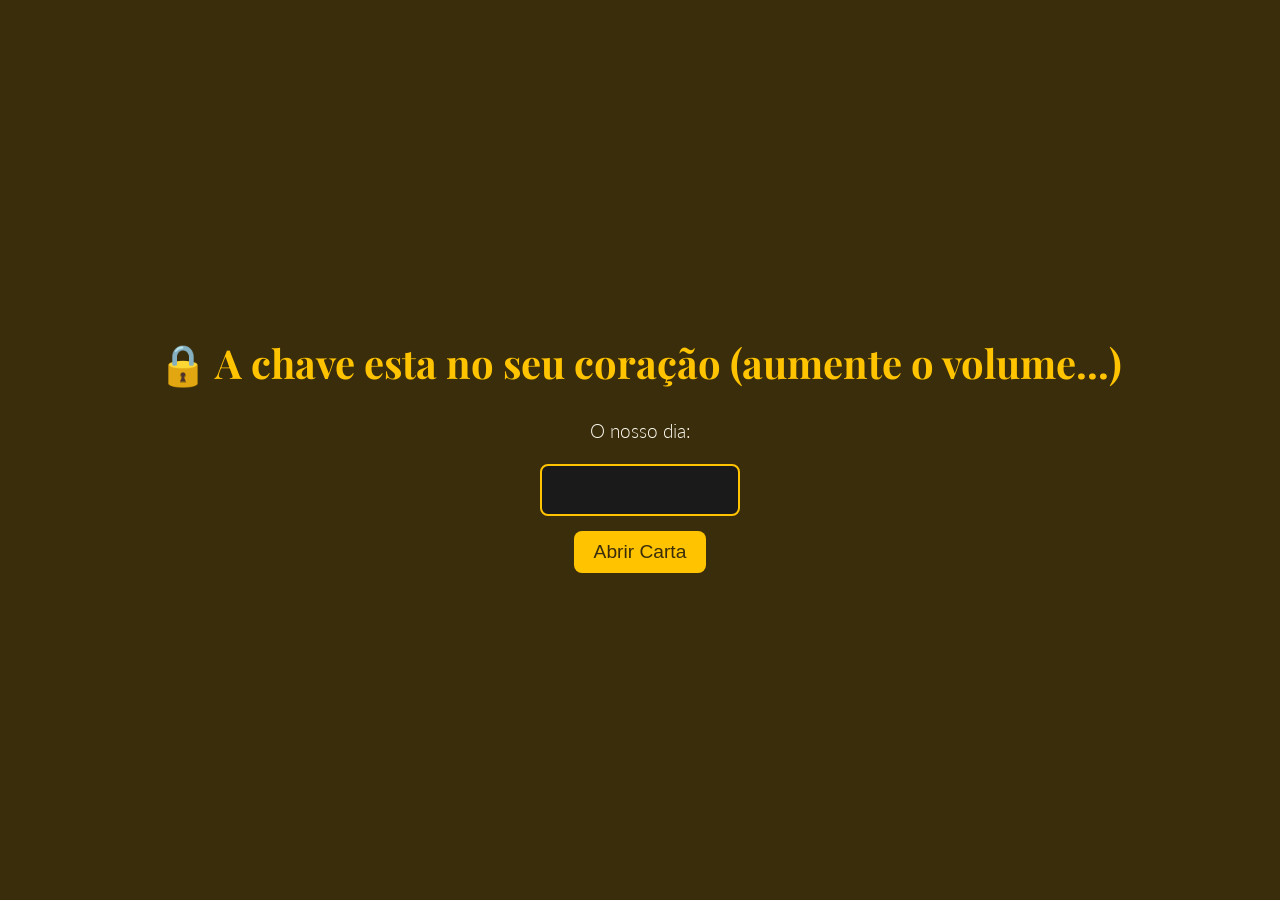
==== commit 25d871ab: "conclusao" ====
--- a/index.html
+++ b/index.html
@@ -93,19 +93,21 @@
         /* Estilo para a imagem e o player de VÍDEO na carta */
         .carta-foto {
             max-width: 100%; 
-            height: auto;
+            height: 400;
             border-radius: 10px; 
             margin: 0;
             display: block; 
-            object-fit: cover;
-            width: 100%; 
+            object-fit: contain;
+            width: 100%;
+            border: none;
+            box-shadow: none; 
         }
 
         /* Container para centralizar e adicionar legenda */
         .photo-container {
             text-align: center;
             margin-bottom: 20px;
-            max-width: 700px; 
+            max-width: 500px; 
             width: 100%;
             margin: 30px auto; 
         }
@@ -144,23 +146,25 @@
         .carousel-container .photo-item {
             flex-shrink: 0;
             /* Faz com que cada item ocupe a largura da tela menos as margens */
-            width: 90%; 
-            margin: 0 5%; /* Centraliza o item na tela visível */
+            width: 95%; 
+            margin: 0 2.5%; /* Centraliza o item na tela visível */
             
             /* Define o ponto de travamento do scroll */
             scroll-snap-align: center; 
             
             text-align: center;
+            background-color: #3a2d0b;
+            padding: 10px 0;
         }
 
         .carousel-container .carta-foto {
             width: 100%;
             /* Altura ideal para celular, não muito alta */
-            height: 300px; 
-            object-fit: cover;
+            height: 400px; 
+            object-fit: contain;
             margin: 0; 
-            box-shadow: 0 4px 15px rgba(0, 0, 0, 0.5); 
-            border: 3px solid #FFC300; 
+            box-shadow: none;
+            border: none; 
         }
 
         /* --- SEUS ESTILOS ORIGINAIS DE SEÇÃO --- */
@@ -253,8 +257,8 @@
 <body>
 
     <div id="prompt-senha">
-        <h1>🔒 Você Tem a Chave?</h1>
-        <p style="font-size: 1.2rem; color: #fdfaf0;">Digite o PIN que eu te dei para abrir esta carta:</p>
+        <h1>🔒 A chave esta no seu coração (aumente o volume...)</h1>
+        <p style="font-size: 1.2rem; color: #fdfaf0;">O nosso dia:</p>
         <input type="password" id="pin-input">
         <button id="pin-button" onclick="verificarSenha()">Abrir Carta</button>
     </div>
@@ -267,11 +271,18 @@
         </audio>
 
         <section class="section text-block">
-            <p classs="fade-in">Eu quero começar essa carta dizendo que não é justo... você me manda mensagem, fala o que você quer e me bloqueou... sem me dar direito de resposta... e a minha é essa...</p>
+            <p classs="fade-in">Antes**“Antes de qualquer coisa, eu quero que você leia isso com calma.
+Não escrevo pra pressionar, nem pra cobrar nada.
+Escrevo porque você fala, some, bloqueia… e eu fico sem direito de resposta.
+E ficar em silêncio quando algo é importante não é do meu jeito.
+
+Então, por respeito ao que fomos — e ao que ainda existe aí dentro, mesmo que você não admita — eu só quero deixar claro o que eu realmente penso.
+Sem briga, sem cobrança, sem disputa.
+Apenas a verdade de alguém que aprendeu a se expressar com maturidade.”**</p>
 
             <div class="photo-container fade-in">
                 <img src="imagens/abertura_1.jpg" alt="Foto de Abertura" class="carta-foto">
-                <p class="photo-caption">Descrição da foto de abertura...</p>
+                <p class="photo-caption">Aqui uma certeza estava invandindo meu peito... era você</p>
             </div>
         </section>
 
@@ -284,16 +295,9 @@
                 <div class="carousel-container fade-in">
                     <div class="photo-item">
                         <img src="imagens/reencontro_1.jpg" alt="Foto Reencontro 1" class="carta-foto">
-                        <p class="photo-caption">Aquele dia do sushi que mudou tudo (1/3)</p>
-                    </div>
-                    <div class="photo-item">
-                        <img src="imagens/reencontro_2.jpg" alt="Foto Reencontro 2" class="carta-foto">
-                        <p class="photo-caption">O sorriso frouxo no carro (2/3)</p>
-                    </div>
-                    <div class="photo-item">
-                        <img src="imagens/reencontro_3.jpg" alt="Foto Reencontro 3" class="carta-foto">
-                        <p class="photo-caption">A faísca que não podíamos negar (3/3)</p>
-                    </div>
+                        <p class="photo-caption">um sorriso em meio ao caos que me convencia que o certo era te esquecer</p>
+                    </div>
+                    
                 </div>
                 <p>...admito que o que eu iria te dizer era algo totalmente diferente... eu não iria me declarar, eu queria ver como você estava, já que nas suas fotos de Insta e status eu não via mais o brilho no seu olhar, aquele jardim de girassóis que sempre brilham com o amanhecer... pelo contrário, era um sorriso triste, trancado, estressado...</p>
                 <p>...quando marquei de te buscar para o sushi... encontrei uma menina que estava com o escudo baixo, os portões abertos, o sorriso frouxo... e isso me despertou uma vontade para ver até onde esse sorriso nos levaria.</p>
@@ -309,7 +313,7 @@
                 
                 <div class="photo-container fade-in">
                     <img src="imagens/verdade_1.jpg" alt="Foto da Verdade" class="carta-foto">
-                    <p class="photo-caption">A foto que mostra a cumplicidade entre nós...</p>
+                    <p class="photo-caption">O olhar que montra cumplicidade entre nós...</p>
                 </div>
                 
                 <p>Você se conhece e eu te conheço, você iria se abalar assim? Se já não houvesse dúvidas no que você anda fazendo? Não vou pontuar pontos negativos no seu relacionamento, até porque isso não condiz a mim, mas você sabe que entre nós existiam e existem mais positivos que negativos.</p>
@@ -324,19 +328,19 @@
             <div class="carousel-container fade-in">
                 <div class="photo-item">
                     <img src="imagens/memorias_1.jpg" alt="Memória 1" class="carta-foto">
-                    <p class="photo-caption">O dia que fomos às compras/barsinho...</p>
+                    <p class="photo-caption">Sair com você era a certeza do melhor dueto da minha vida...(1/4)</p>
                 </div>
                 <div class="photo-item">
                     <img src="imagens/memorias_2.jpg" alt="Memória 2" class="carta-foto">
-                    <p class="photo-caption">Nosso mesversário/momento no sofá...</p>
+                    <p class="photo-caption">Um sorriso que fez nascer o meu sorriso(2/4</p>
                 </div>
                 <div class="photo-item">
                     <img src="imagens/memorias_3.jpg" alt="Memória 3" class="carta-foto">
-                    <p class="photo-caption">As risadas na cozinha/academia...</p>
+                    <p class="photo-caption">comemorações se toranaram rotinas e você me ensinou a comemorar as coisas boas da vida(3/4)</p>
                 </div>
                 <div class="photo-item">
                     <img src="imagens/memorias_4.jpg" alt="Memória 4" class="carta-foto">
-                    <p class="photo-caption">A família reunida/nosso apoio...</p>
+                    <p class="photo-caption">Meus melhores presentes, Você.. uma cesta.. e uma cuscuzeira( que eu ainda a tenho )(4/4)</p>
                 </div>
             </div>
             <div class="fade-in text-block">
@@ -356,12 +360,12 @@
                 
                 <div class="carousel-container fade-in">
                     <div class="photo-item">
-                        <img src="imagens/em_voce_1.jpg" alt="Foto sobre ela 1" class="carta-foto">
-                        <p class="photo-caption">A mãe guerreira e dedicada (1/2)</p>
-                    </div>
-                    <div class="photo-item">
-                        <img src="imagens/em_voce_2.jpg" alt="Foto sobre ela 2" class="carta-foto">
-                        <p class="photo-caption">O dia da sua coroação/evolução profissional (2/2)</p>
+                        <img src="imagens/em_voce_1.png" alt="Foto sobre ela 1" class="carta-foto">
+                        <p class="photo-caption">Um certificado que poucas conseguem (1/2)</p>
+                    </div>
+                    <div class="photo-item">
+                        <img src="imagens/em_voce_2.png" alt="Foto sobre ela 2" class="carta-foto">
+                        <p class="photo-caption">Como ser rica daquilo que não tem preço? Você sabe..(2/2)</p>
                     </div>
                 </div>
                 <p>A importância que você tinha com seu trabalho... você luta, você batalha, e se emociona quando recebe um elogio de um bom trabalho, quer evoluir sempre e sempre mais... (que lembro como chorou emocionada) e saber como seu trabalho é importante para você e satisfatório para mim.</p>
@@ -379,15 +383,15 @@
                 <div class="carousel-container fade-in">
                     <div class="photo-item">
                         <img src="imagens/brilho_dourado_1.jpg" alt="Foto Brilho Dourado 1" class="carta-foto">
-                        <p class="photo-caption">Aquele olhar, aquele dia (1/3)</p>
+                        <p class="photo-caption">A alegria por perceber o quanto era querida (1/3)</p>
                     </div>
                     <div class="photo-item">
                         <img src="imagens/brilho_dourado_2.jpg" alt="Foto Brilho Dourado 2" class="carta-foto">
-                        <p class="photo-caption">O abraço dos meninos e o amor que viram (2/3)</p>
+                        <p class="photo-caption">A beleza que só uma filha do ouro pode ter (2/3)</p>
                     </div>
                     <div class="photo-item">
                         <img src="imagens/brilho_dourado_3.jpg" alt="Foto Brilho Dourado 3" class="carta-foto">
-                        <p class="photo-caption">A leveza do nosso amor (3/3)</p>
+                        <p class="photo-caption">O sorriso que sempre me reconquistou (3/3)</p>
                     </div>
                 </div>
                 <p>...músicas que contam a minha história, a sua história... mas todas contam a nossa história, mesmo que você tente colocar outros personagens, a história é nossa.</p>
@@ -427,7 +431,7 @@
                     <source src="imagens/video_conclusao.mp4" type="video/mp4">
                     Seu navegador não suporta a reprodução de vídeo.
                 </video>
-                <p class="photo-caption" style="margin-top: 15px;">Assista a nossa conclusão. Eu te amo!</p>
+                <p class="photo-caption" style="margin-top: 15px;">você queria saber para que eu gravei? pra te mostrar que eu sou o unico que sei como trazer esse sorriso ao brilho. Eu te amo!</p>
             </div>
             
             <p class="fade-in" style="margin-top: 30px; font-style: italic;">Acho que acabou o meu desabafo...</p>
@@ -438,7 +442,7 @@
         // --- SCRIPT PARA VERIFICAÇÃO DE SENHA E MÚSICA ---
         function verificarSenha() {
             // ⚠️ ALtere "1234" pela senha/PIN que você quer usar!
-            const SENHA_CORRETA = "1234";
+            const SENHA_CORRETA = "1808";
             const senhaDigitada = document.getElementById("pin-input").value;
             
             const musica = document.getElementById("musicaFundo"); 
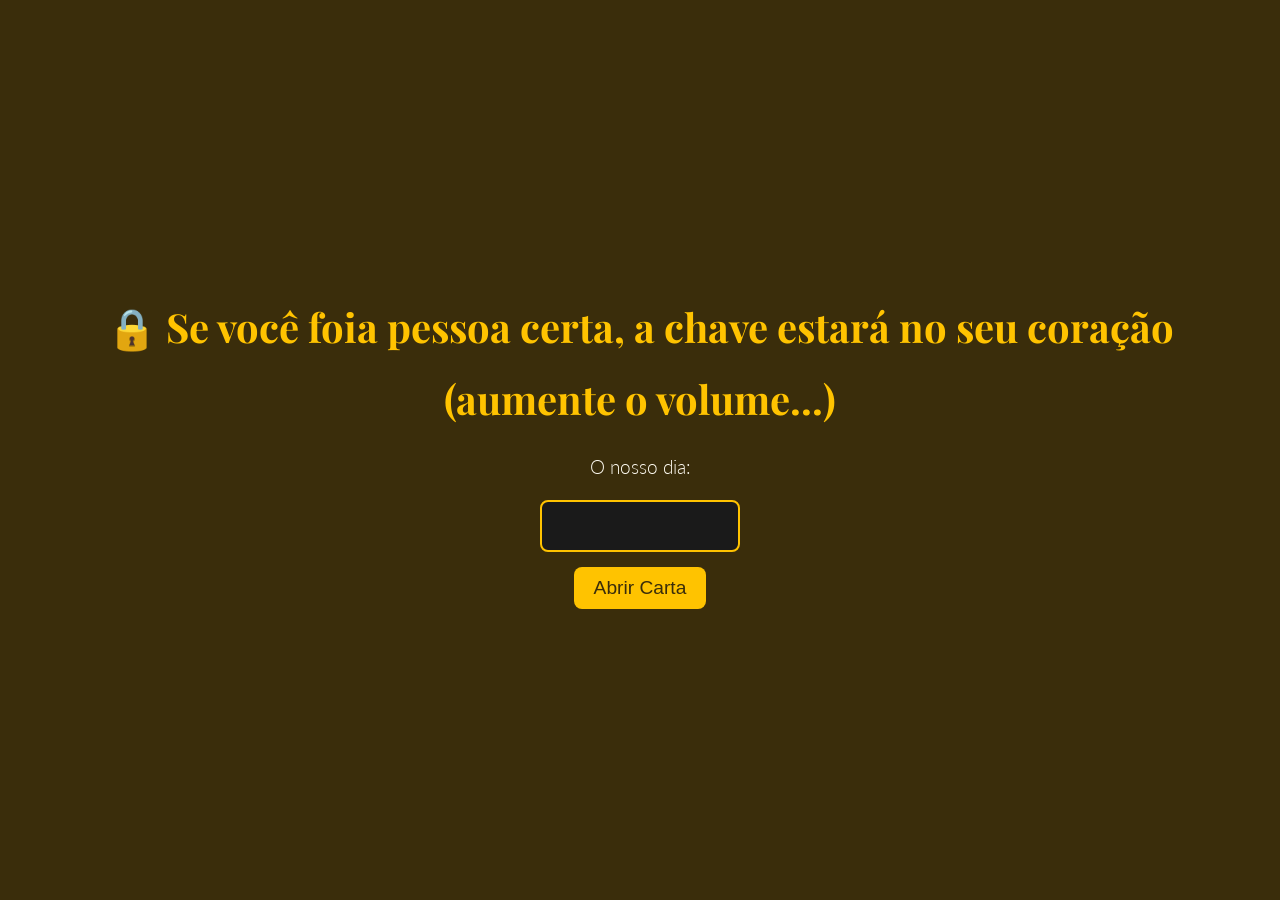
==== commit 9e6608fa: "ajuste" ====
--- a/index.html
+++ b/index.html
@@ -257,7 +257,7 @@
 <body>
 
     <div id="prompt-senha">
-        <h1>🔒 A chave esta no seu coração (aumente o volume...)</h1>
+        <h1>🔒 Se você foia pessoa certa, a chave estará  no seu coração (aumente o volume...)</h1>
         <p style="font-size: 1.2rem; color: #fdfaf0;">O nosso dia:</p>
         <input type="password" id="pin-input">
         <button id="pin-button" onclick="verificarSenha()">Abrir Carta</button>
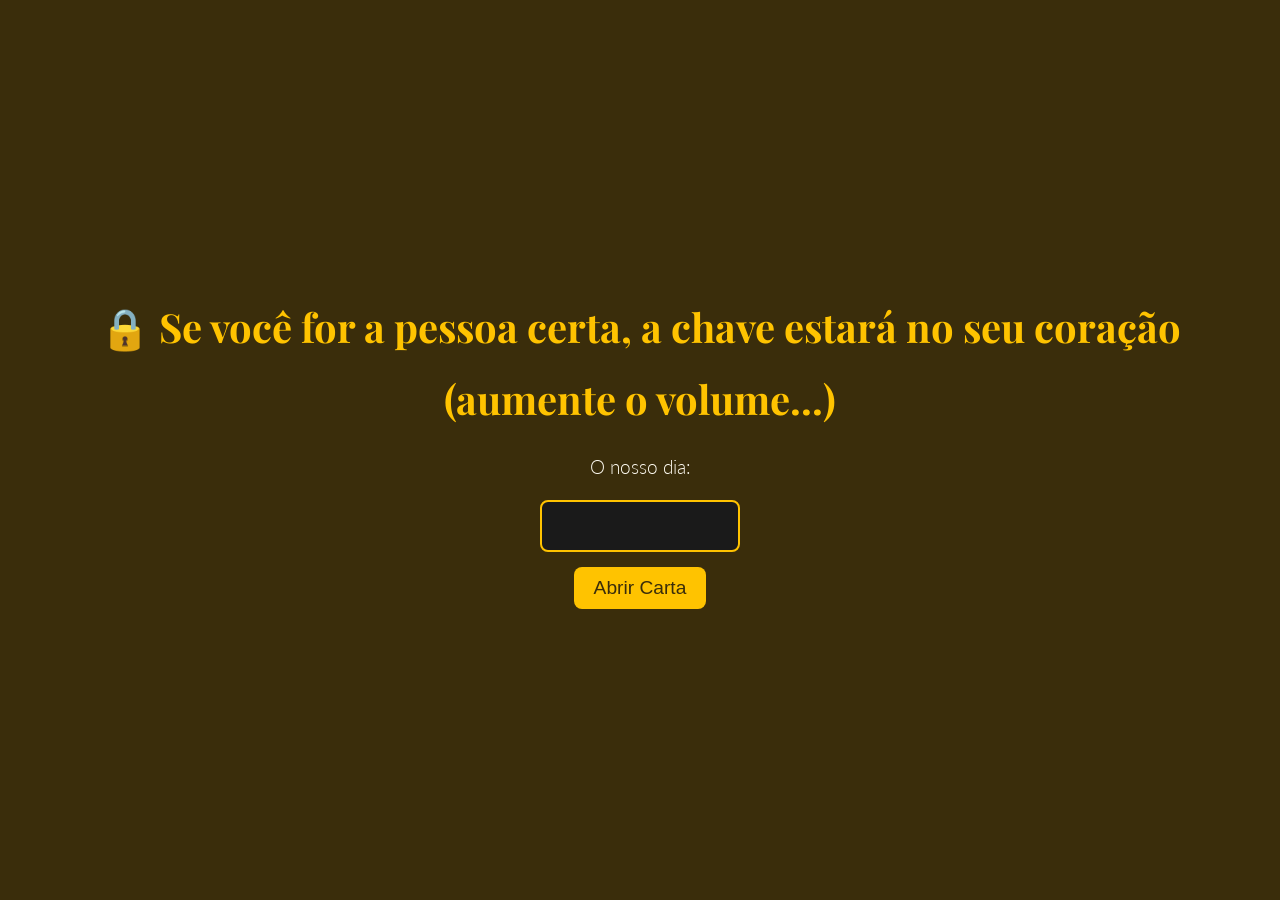
==== commit 138f471a: "ajuste2" ====
--- a/index.html
+++ b/index.html
@@ -257,7 +257,7 @@
 <body>
 
     <div id="prompt-senha">
-        <h1>🔒 Se você foia pessoa certa, a chave estará  no seu coração (aumente o volume...)</h1>
+        <h1>🔒 Se você for a  pessoa certa, a chave estará  no seu coração (aumente o volume...)</h1>
         <p style="font-size: 1.2rem; color: #fdfaf0;">O nosso dia:</p>
         <input type="password" id="pin-input">
         <button id="pin-button" onclick="verificarSenha()">Abrir Carta</button>
@@ -409,7 +409,7 @@
             
             <div class="photo-container fade-in">
                 <img src="imagens/climax_1.jpg" alt="Foto Clímax" class="carta-foto">
-                <p class="photo-caption" style="color: #3a2d0b;">Dançando juntos pela primeira vez (ou simbolizando nosso abraço).</p>
+                <p class="photo-caption" style="color: #3a2d0b;">Dançando juntos pela primeira vez .</p>
             </div>
             
             <h2 class="fade-in">...eu já vou falando logo: eu ainda te quero. Se for questão de tempo, eu te espero, falando sério... aquele encontro no estádio foi armado pelos anjos da paixão... e olha a gente aqui...</h2>
